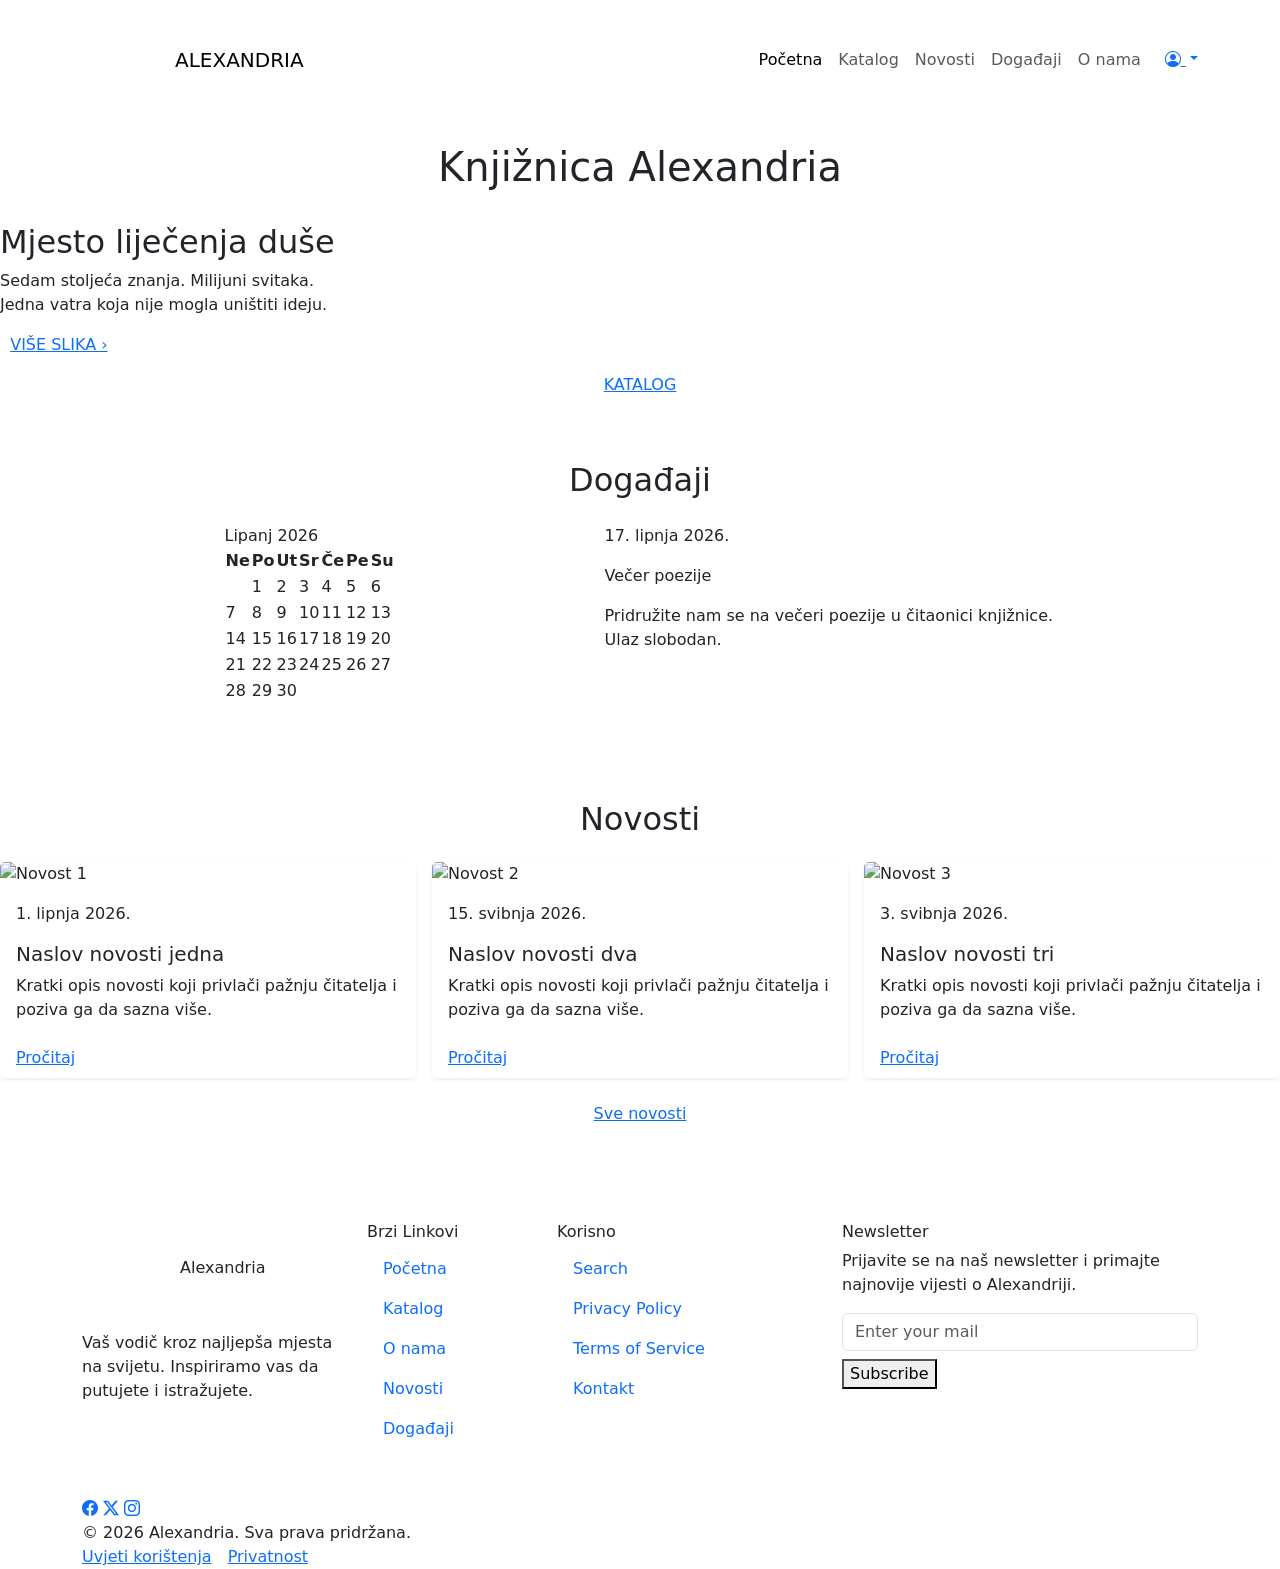
==== index.html @ 88d382a7 "gg" ====
<!DOCTYPE html>
<html lang="hr">
    <head>
        <meta charset="UTF-8">
        <meta name="viewport" content="width=device-width, initial-scale=1.0">
        <title>Alexandria-pocetna</title>
        <link
            href="https://cdn.jsdelivr.net/npm/bootstrap@5.3.8/dist/css/bootstrap.min.css"
            rel="stylesheet"
            integrity="sha384-sRIl4kxILFvY47J16cr9ZwB07vP4J8+LH7qKQnuqkuIAvNWLzeN8tE5YBujZqJLB"
            crossorigin="anonymous">
        <link rel="stylesheet" href="CSS/global.css">
        <link
            href="https://cdn.jsdelivr.net/npm/bootstrap-icons@1.11.3/font/bootstrap-icons.min.css"
            rel="stylesheet">
    </head>
    <body>

        <nav class="navbar navbar-expand-lg sticky-top">
            <div class="container">
                <a class="navbar-brand d-flex align-items-center"
                    href="index.html">
                    <img src="slike/logo.png" alt="Logo" class="navbar-logo">
                    ALEXANDRIA
                </a>
                <button class="navbar-toggler border-0" type="button"
                    data-bs-toggle="collapse" data-bs-target="#navMenu">
                    <i class="bi bi-list text-white fs-4"></i>
                </button>
                <div class="collapse navbar-collapse" id="navMenu">
                    <ul class="navbar-nav ms-auto">
                        <li class="nav-item"><a class="nav-link active"
                                href="index.html">Početna</a></li>
                        <li class="nav-item"><a class="nav-link"
                                href="./html/katalog.html">Katalog</a></li>
                        <li class="nav-item"><a class="nav-link"
                                href="./html/novosti.html">Novosti</a></li>
                        <li class="nav-item"><a class="nav-link"
                                href="./html/dogadjaji.html">Događaji</a></li>
                        <li class="nav-item"><a class="nav-link"
                                href="./html/onama.html">O nama</a></li>
                    </ul>
                    <div class="dropdown ms-3 d-none d-lg-block">
                        <a href="#" class="dropdown-toggle"
                            data-bs-toggle="dropdown">
                            <i class="bi bi-person-circle"></i>
                        </a>
                        <ul class="dropdown-menu dropdown-menu-end">
                            <li><a class="dropdown-item"
                                    href="./html/prijava.html">Prijava</a></li>
                            <li><a class="dropdown-item"
                                    href="./html/prijava.html?tab=registracija">Registracija</a></li>
                        </ul>
                    </div>
                </div>
            </div>
        </nav>

        <div class="text-center py-4">
            <h1 class="page-title">Knjižnica Alexandria</h1>
        </div>

        <section class="hero-wrap">
            <div class="hero-caption">
                <h2>Mjesto liječenja duše</h2>
                <p>Sedam stoljeća znanja. Milijuni svitaka.<br>
                    Jedna vatra koja nije mogla uništiti ideju.</p>
            </div>
            <div class="hero-bottom">
                <img class="thumb" src="slike/thumb2.jpg" alt>
                <img class="thumb" src="slike/thumb3.jpg" alt>
                <a class="vise-btn" href="./html/galerija.html">VIŠE SLIKA ›</a>
            </div>
        </section>

        <section class="text-center py-3">
            <a href="./html/katalog.html" class="btn-katalog">KATALOG</a>
        </section>

        <section class="events-section py-5">
            <div class="container">
                <h2 class="section-title text-center d-block mb-4">Događaji</h2>
                <div class="row justify-content-center g-4">

                    <div class="col-12 col-md-7 col-lg-4">
                        <div class="calendar-card">
                            <div class="calendar-header">
                                <span>Lipanj 2026</span>
                            </div>
                            <table class="cal-table">
                                <thead>
                                    <tr>
                                        <th>Ne</th><th>Po</th><th>Ut</th><th>Sr</th><th>Če</th><th>Pe</th><th>Su</th>
                                    </tr>
                                </thead>
                                <tbody>
                                    <tr>
                                        <td></td><td>1</td><td>2</td><td>3</td><td>4</td><td>5</td><td>6</td>
                                    </tr>
                                    <tr>
                                        <td>7</td><td>8</td><td>9</td><td>10</td><td>11</td><td>12</td><td>13</td>
                                    </tr>
                                    <tr>
                                        <td>14</td><td>15</td><td>16</td><td
                                            class="has-event">17</td><td>18</td><td>19</td><td>20</td>
                                    </tr>
                                    <tr>
                                        <td>21</td><td>22</td><td>23</td><td>24</td><td>25</td><td
                                            class="today">26</td><td>27</td>
                                    </tr>
                                    <tr>
                                        <td>28</td><td>29</td><td>30</td><td></td><td></td><td></td><td></td>
                                    </tr>
                                </tbody>
                            </table>
                        </div>
                    </div>

                    <div class="col-12 col-md-8 col-lg-5">
                        <div class="event-info-box">
                            <p class="event-datum">17. lipnja 2026.</p>
                            <p class="event-naslov">Večer poezije</p>
                            <p class="event-opis">Pridružite nam se na večeri
                                poezije u čitaonici knjižnice. Ulaz
                                slobodan.</p>
                        </div>
                    </div>

                </div>
            </div>
        </section>

        <section class="py-5">
            <div class="container-novosti">
                <h2 class="section-title text-center d-block mb-4">Novosti</h2>
                <div class="row g-3 justify-content-center">

                    <div class="col-12 col-md-4">
                        <div class="card h-100 border-0 shadow-sm">
                            <img src="https://picsum.photos/seed/n1/400/200"
                                class="card-img-top" alt="Novost 1">
                            <div class="card-body">
                                <p class="card-datum">1. lipnja 2026.</p>
                                <h5 class="card-title">Naslov novosti jedna</h5>
                                <p class="card-text">Kratki opis novosti koji
                                    privlači pažnju čitatelja i poziva ga da
                                    sazna više.</p>
                            </div>
                            <div class="card-footer bg-transparent border-0">
                                <a href="html/novost.html?id=1"
                                    class="btn-katalog">Pročitaj</a>
                            </div>
                        </div>
                    </div>

                    <div class="col-12 col-md-4">
                        <div class="card h-100 border-0 shadow-sm">
                            <img src="https://picsum.photos/seed/n2/400/200"
                                class="card-img-top" alt="Novost 2">
                            <div class="card-body">
                                <p class="card-datum">15. svibnja 2026.</p>
                                <h5 class="card-title">Naslov novosti dva</h5>
                                <p class="card-text">Kratki opis novosti koji
                                    privlači pažnju čitatelja i poziva ga da
                                    sazna više.</p>
                            </div>
                            <div class="card-footer bg-transparent border-0">
                                <a href="html/novost.html?id=2"
                                    class="btn-katalog">Pročitaj</a>
                            </div>
                        </div>
                    </div>

                    <div class="col-12 col-md-4">
                        <div class="card h-100 border-0 shadow-sm">
                            <img src="https://picsum.photos/seed/n3/400/200"
                                class="card-img-top" alt="Novost 3">
                            <div class="card-body">
                                <p class="card-datum">3. svibnja 2026.</p>
                                <h5 class="card-title">Naslov novosti tri</h5>
                                <p class="card-text">Kratki opis novosti koji
                                    privlači pažnju čitatelja i poziva ga da
                                    sazna više.</p>
                            </div>
                            <div class="card-footer bg-transparent border-0">
                                <a href="html/novost.html?id=3"
                                    class="btn-katalog">Pročitaj</a>
                            </div>
                        </div>
                    </div>

                </div>

                <div class="text-center mt-4">
                    <a href="html/novosti.html" class="btn-katalog">Sve
                        novosti</a>
                </div>
            </div>
        </section>
        <script
            src="https://cdn.jsdelivr.net/npm/bootstrap@5.3.8/dist/js/bootstrap.bundle.min.js"
            integrity="sha384-FKyoEForCGlyvwx9Hj09JcYn3nv7wiPVlz7YYwJrWVcXK/BmnVDxM+D2scQbITxI"
            crossorigin="anonymous"></script>

        <footer class="footer">
            <div class="container">
                <div class="row py-5">

                    <div class="col-12 col-md-3">
                        <div class="footer-brand">
                            <img src="slike/logo.png" alt="Logo"
                                class="footer-logo">
                            <span>Alexandria</span>
                        </div>
                        <p class="mt-3">Vaš vodič kroz najljepša mjesta na
                            svijetu.
                            Inspiriramo vas da putujete i istražujete.</p>
                    </div>

                    <div class="col-6 col-md-2">
                        <h6>Brzi Linkovi</h6>
                        <ul class="nav flex-column">
                            <li class="nav-item"><a href="index.html"
                                    class="nav-link">Početna</a></li>
                            <li class="nav-item"><a href="./html/katalog.html"
                                    class="nav-link">Katalog</a></li>
                            <li class="nav-item"><a href="./html/onama.html"
                                    class="nav-link">O nama</a></li>
                            <li class="nav-item"><a href="./html/novosti.html"
                                    class="nav-link">Novosti</a></li>
                            <li class="nav-item"><a href="./html/dogadjaji.html"
                                    class="nav-link">Događaji</a></li>
                        </ul>
                    </div>

                    <div class="col-6 col-md-2">
                        <h6>Korisno</h6>
                        <ul class="nav flex-column">
                            <li class="nav-item"><a href="#"
                                    class="nav-link">Search</a></li>
                            <li class="nav-item"><a href="#"
                                    class="nav-link">Privacy Policy</a></li>
                            <li class="nav-item"><a href="#"
                                    class="nav-link">Terms of Service</a></li>
                            <li class="nav-item"><a href="#"
                                    class="nav-link">Kontakt</a></li>
                        </ul>
                    </div>

                    <div class="col-md-4 offset-md-1">
                        <h6>Newsletter</h6>
                        <p>Prijavite se na naš newsletter i primajte najnovije
                            vijesti o Alexandriji.</p>
                        <input type="email" class="form-control mb-2"
                            placeholder="Enter your mail">
                        <button class="btn-primary-custom">Subscribe</button>
                    </div>

                </div>

                <a href="#" class="footer-social"><i
                        class="bi bi-facebook"></i></a>
                <a href="#" class="footer-social"><i
                        class="bi bi-twitter-x"></i></a>
                <a href="#" class="footer-social"><i
                        class="bi bi-instagram"></i></a>

                <div class="footer-bottom">
                    <p class="mb-0">© 2026 Alexandria. Sva prava pridržana.</p>
                    <div class="d-flex gap-3">
                        <a href="#" class="footer-link">Uvjeti korištenja</a>
                        <a href="#" class="footer-link">Privatnost</a>
                    </div>
                </div>

            </div>
        </footer>
    </body>

</html>
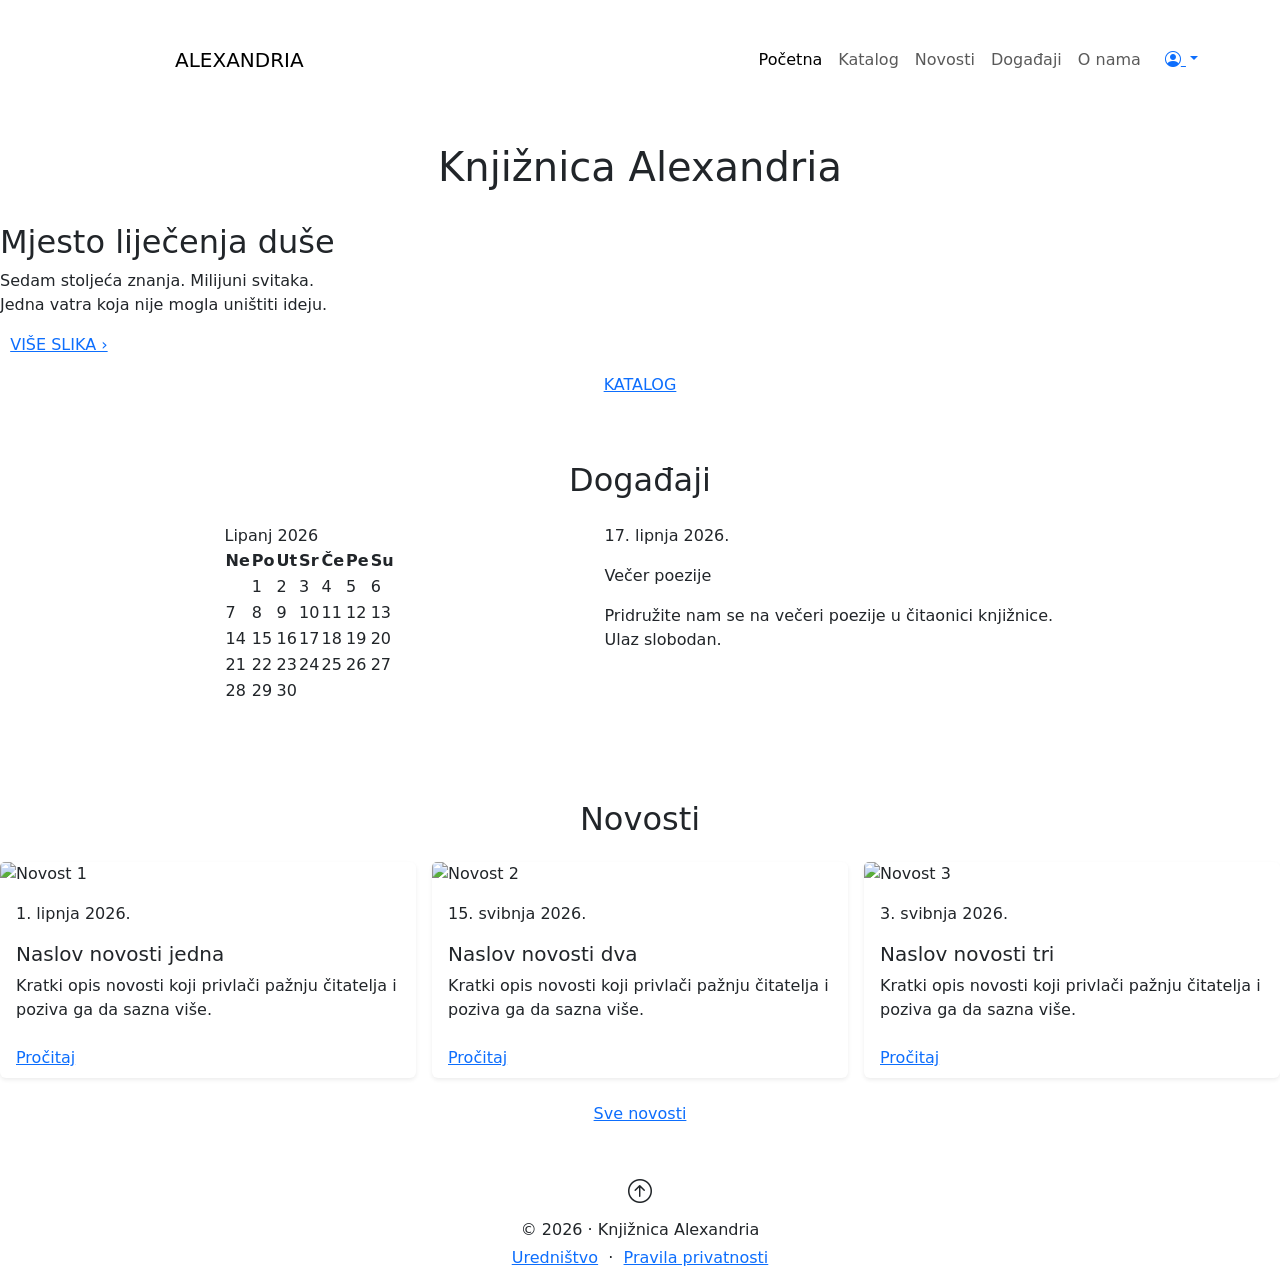
==== commit c17491d4: "fixane neke stvari" ====
--- a/index.html
+++ b/index.html
@@ -36,7 +36,7 @@
                         <li class="nav-item"><a class="nav-link"
                                 href="./html/novosti.html">Novosti</a></li>
                         <li class="nav-item"><a class="nav-link"
-                                href="./html/dogadjaji.html">Događaji</a></li>
+                                href="./html/dogadaji.html">Događaji</a></li>
                         <li class="nav-item"><a class="nav-link"
                                 href="./html/onama.html">O nama</a></li>
                     </ul>
@@ -202,79 +202,19 @@
             integrity="sha384-FKyoEForCGlyvwx9Hj09JcYn3nv7wiPVlz7YYwJrWVcXK/BmnVDxM+D2scQbITxI"
             crossorigin="anonymous"></script>
 
-        <footer class="footer">
-            <div class="container">
-                <div class="row py-5">
-
-                    <div class="col-12 col-md-3">
-                        <div class="footer-brand">
-                            <img src="slike/logo.png" alt="Logo"
-                                class="footer-logo">
-                            <span>Alexandria</span>
-                        </div>
-                        <p class="mt-3">Vaš vodič kroz najljepša mjesta na
-                            svijetu.
-                            Inspiriramo vas da putujete i istražujete.</p>
-                    </div>
-
-                    <div class="col-6 col-md-2">
-                        <h6>Brzi Linkovi</h6>
-                        <ul class="nav flex-column">
-                            <li class="nav-item"><a href="index.html"
-                                    class="nav-link">Početna</a></li>
-                            <li class="nav-item"><a href="./html/katalog.html"
-                                    class="nav-link">Katalog</a></li>
-                            <li class="nav-item"><a href="./html/onama.html"
-                                    class="nav-link">O nama</a></li>
-                            <li class="nav-item"><a href="./html/novosti.html"
-                                    class="nav-link">Novosti</a></li>
-                            <li class="nav-item"><a href="./html/dogadjaji.html"
-                                    class="nav-link">Događaji</a></li>
-                        </ul>
-                    </div>
-
-                    <div class="col-6 col-md-2">
-                        <h6>Korisno</h6>
-                        <ul class="nav flex-column">
-                            <li class="nav-item"><a href="#"
-                                    class="nav-link">Search</a></li>
-                            <li class="nav-item"><a href="#"
-                                    class="nav-link">Privacy Policy</a></li>
-                            <li class="nav-item"><a href="#"
-                                    class="nav-link">Terms of Service</a></li>
-                            <li class="nav-item"><a href="#"
-                                    class="nav-link">Kontakt</a></li>
-                        </ul>
-                    </div>
-
-                    <div class="col-md-4 offset-md-1">
-                        <h6>Newsletter</h6>
-                        <p>Prijavite se na naš newsletter i primajte najnovije
-                            vijesti o Alexandriji.</p>
-                        <input type="email" class="form-control mb-2"
-                            placeholder="Enter your mail">
-                        <button class="btn-primary-custom">Subscribe</button>
-                    </div>
-
-                </div>
-
-                <a href="#" class="footer-social"><i
-                        class="bi bi-facebook"></i></a>
-                <a href="#" class="footer-social"><i
-                        class="bi bi-twitter-x"></i></a>
-                <a href="#" class="footer-social"><i
-                        class="bi bi-instagram"></i></a>
-
-                <div class="footer-bottom">
-                    <p class="mb-0">© 2026 Alexandria. Sva prava pridržana.</p>
-                    <div class="d-flex gap-3">
-                        <a href="#" class="footer-link">Uvjeti korištenja</a>
-                        <a href="#" class="footer-link">Privatnost</a>
-                    </div>
-                </div>
-
-            </div>
-        </footer>
+<footer class="text-center">
+    <div class="container">
+        <div class="mb-2">
+            <i class="bi bi-arrow-up-circle fs-4" style="color:var(--gold); cursor:pointer;" onclick="window.scrollTo({top:0,behavior:'smooth'})"></i>
+        </div>
+        <p class="footer-logo mb-1">© 2026 · Knjižnica Alexandria</p>
+        <p class="footer-links mb-0">
+            <a href="urednistvo.html">Uredništvo</a>
+            &nbsp;·&nbsp;
+            <a href="pravila-privatnosti.html">Pravila privatnosti</a>
+        </p>
+    </div>
+</footer>
     </body>
 
 </html>
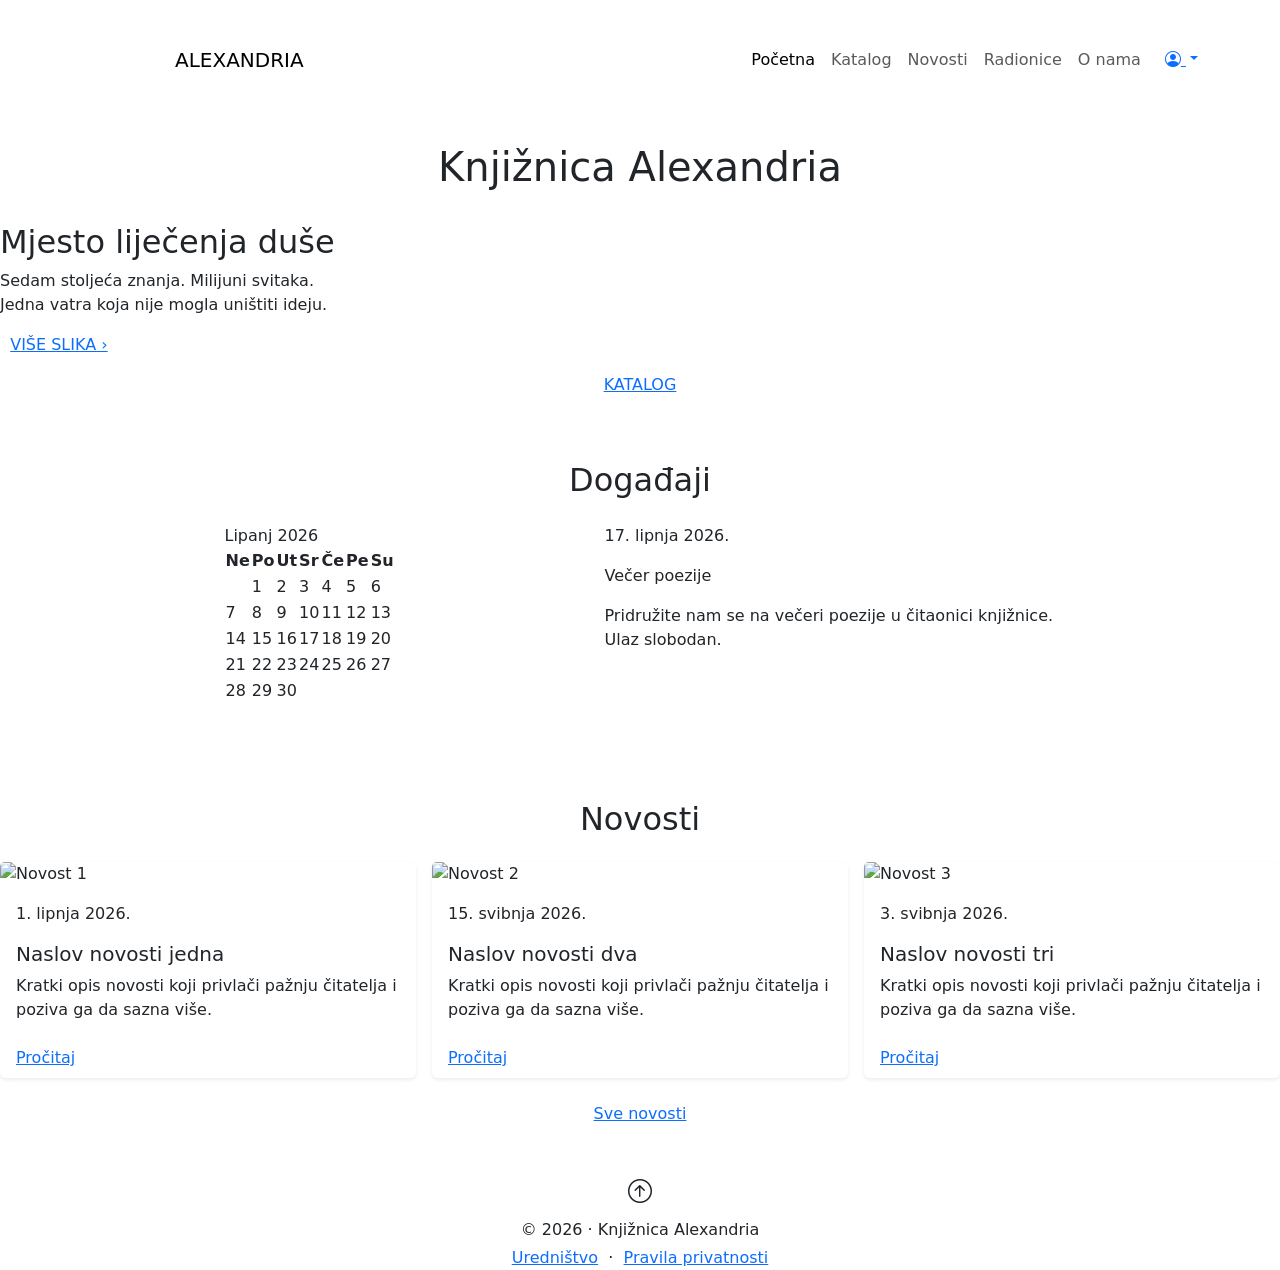
==== commit 0ae93a7c: "SLike i sitne promjene" ====
--- a/index.html
+++ b/index.html
@@ -4,11 +4,7 @@
         <meta charset="UTF-8">
         <meta name="viewport" content="width=device-width, initial-scale=1.0">
         <title>Alexandria-pocetna</title>
-        <link
-            href="https://cdn.jsdelivr.net/npm/bootstrap@5.3.8/dist/css/bootstrap.min.css"
-            rel="stylesheet"
-            integrity="sha384-sRIl4kxILFvY47J16cr9ZwB07vP4J8+LH7qKQnuqkuIAvNWLzeN8tE5YBujZqJLB"
-            crossorigin="anonymous">
+        <link href="https://cdn.jsdelivr.net/npm/bootstrap@5.3.8/dist/css/bootstrap.min.css" rel="stylesheet" integrity="sha384-sRIl4kxILFvY47J16cr9ZwB07vP4J8+LH7qKQnuqkuIAvNWLzeN8tE5YBujZqJLB" crossorigin="anonymous">
         <link rel="stylesheet" href="CSS/global.css">
         <link
             href="https://cdn.jsdelivr.net/npm/bootstrap-icons@1.11.3/font/bootstrap-icons.min.css"
@@ -36,7 +32,7 @@
                         <li class="nav-item"><a class="nav-link"
                                 href="./html/novosti.html">Novosti</a></li>
                         <li class="nav-item"><a class="nav-link"
-                                href="./html/dogadaji.html">Događaji</a></li>
+                                href="./html/dogadaji.html">Radionice</a></li>
                         <li class="nav-item"><a class="nav-link"
                                 href="./html/onama.html">O nama</a></li>
                     </ul>
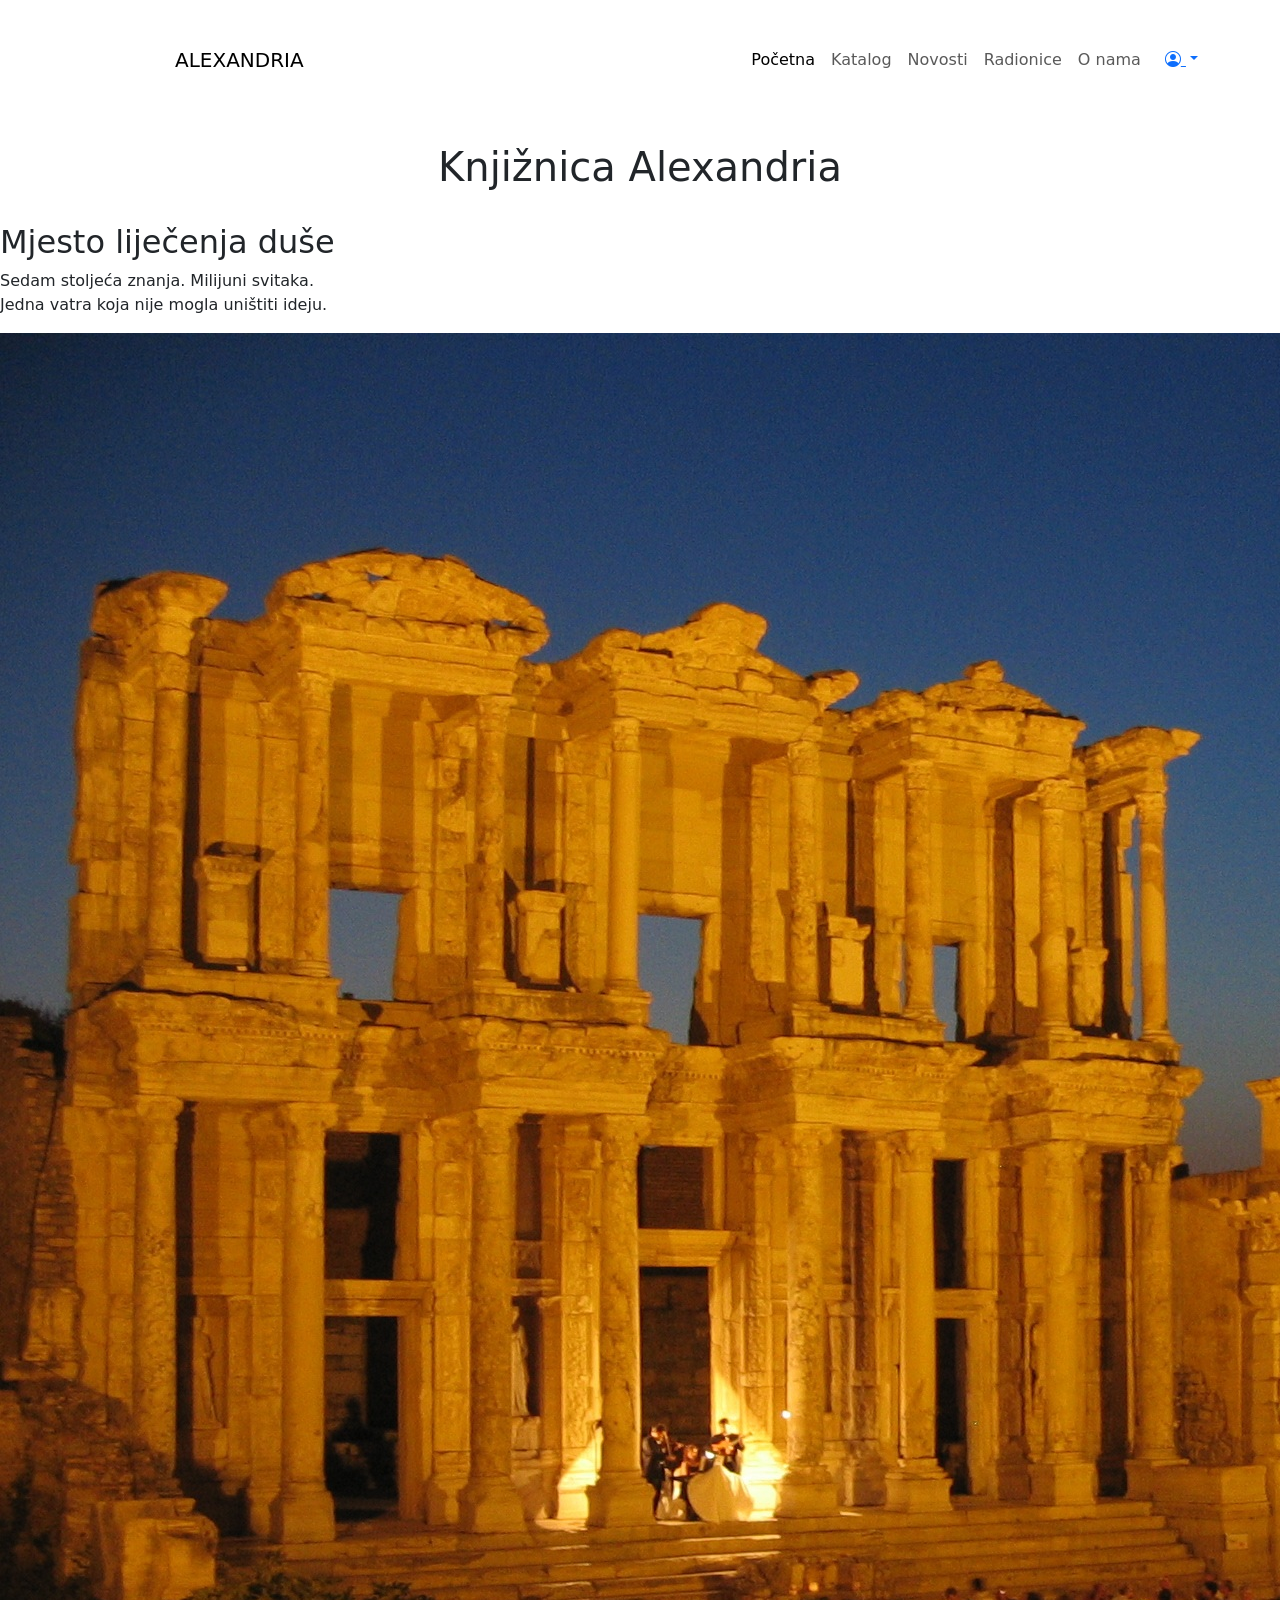
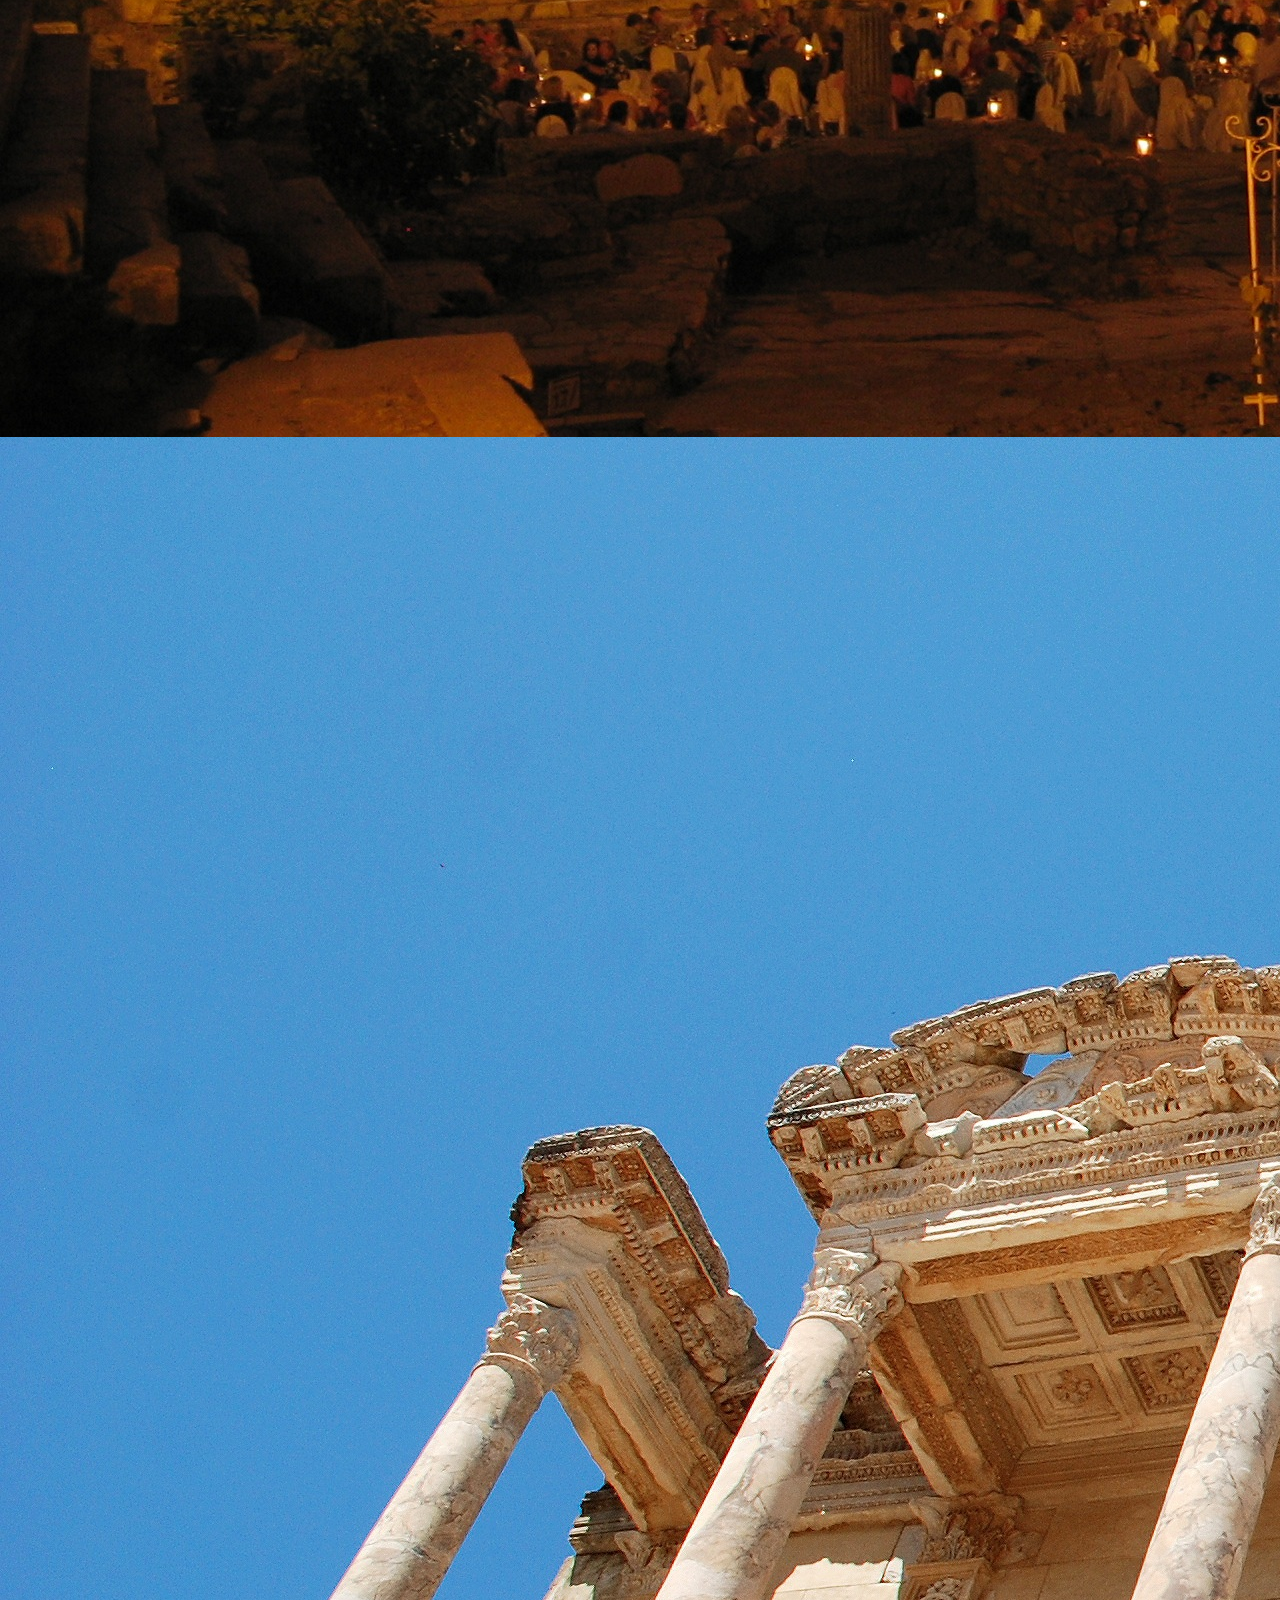
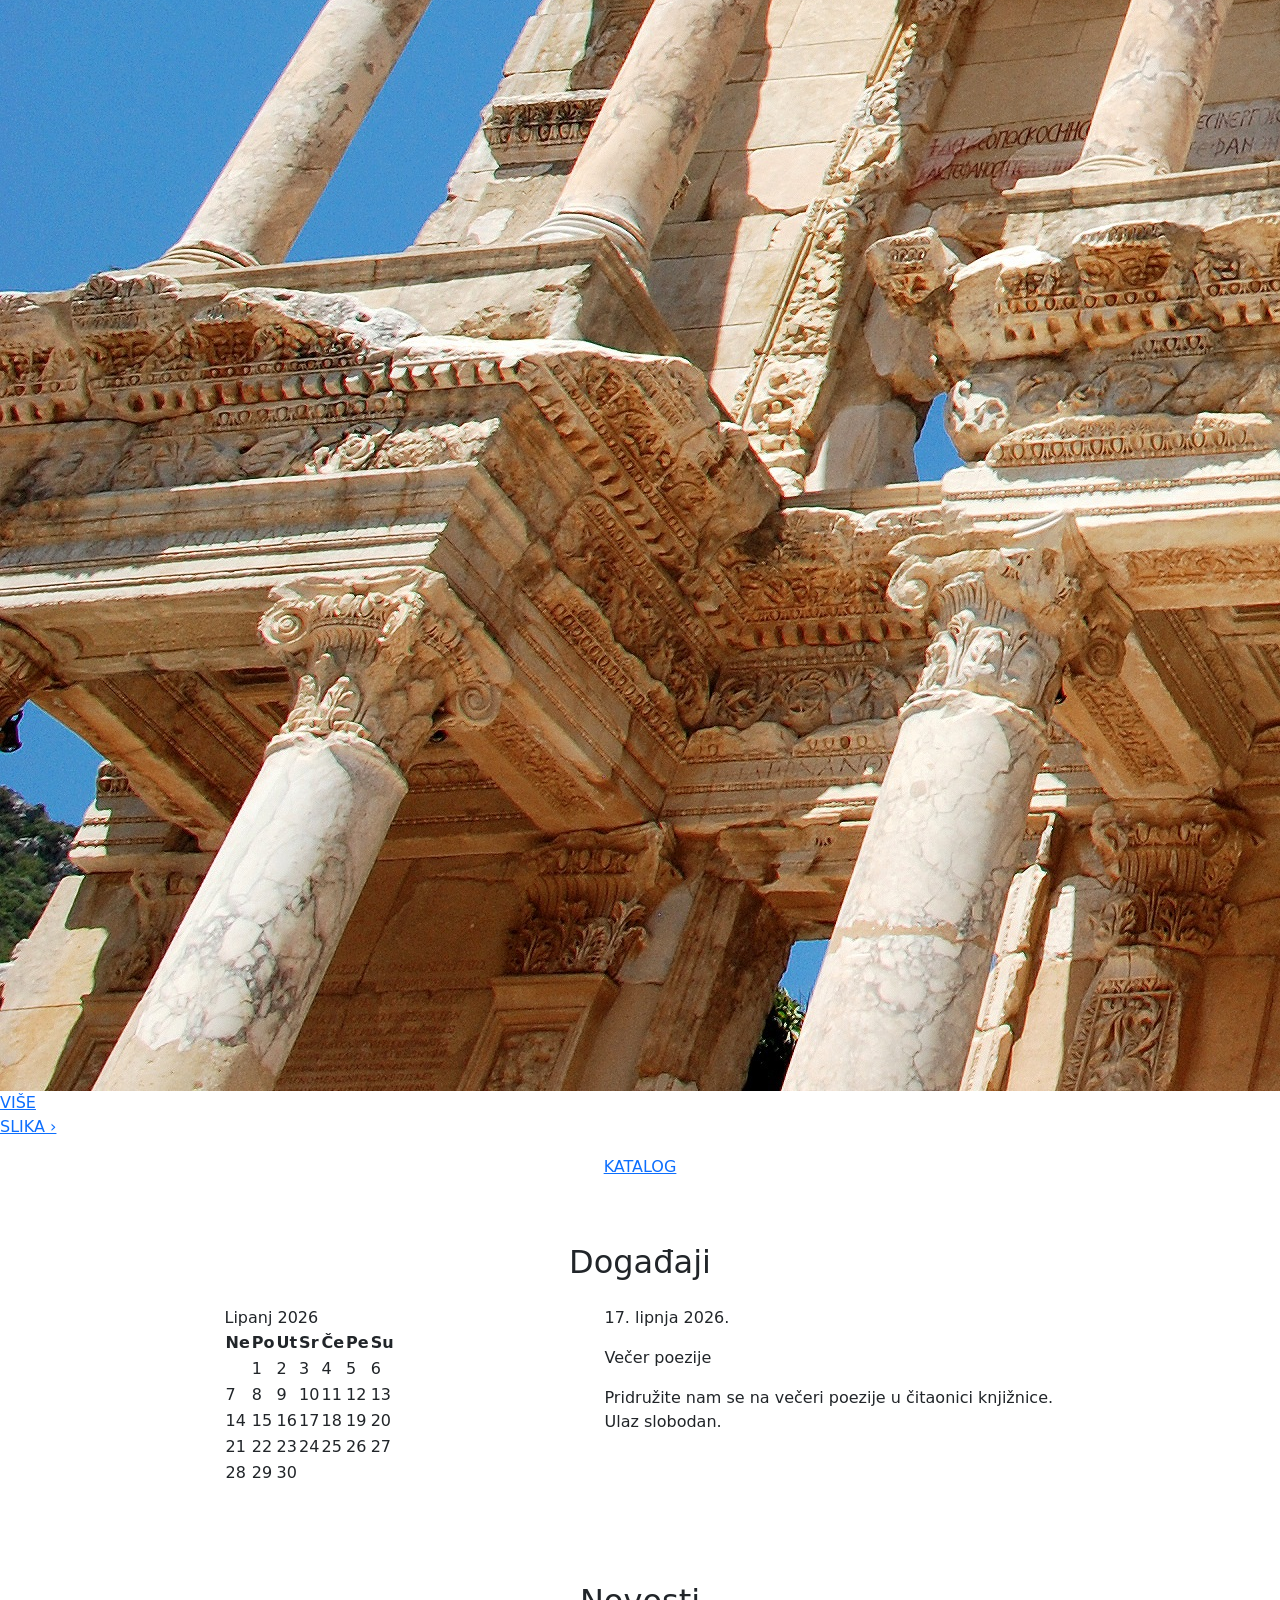
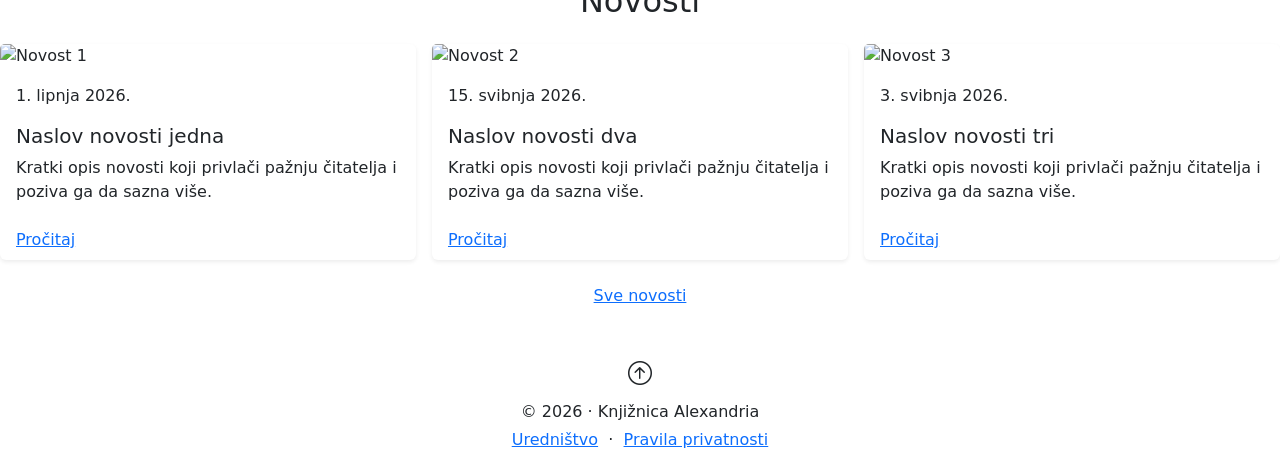
==== commit ead2ff8d: "galerija" ====
--- a/index.html
+++ b/index.html
@@ -4,7 +4,11 @@
         <meta charset="UTF-8">
         <meta name="viewport" content="width=device-width, initial-scale=1.0">
         <title>Alexandria-pocetna</title>
-        <link href="https://cdn.jsdelivr.net/npm/bootstrap@5.3.8/dist/css/bootstrap.min.css" rel="stylesheet" integrity="sha384-sRIl4kxILFvY47J16cr9ZwB07vP4J8+LH7qKQnuqkuIAvNWLzeN8tE5YBujZqJLB" crossorigin="anonymous">
+        <link
+            href="https://cdn.jsdelivr.net/npm/bootstrap@5.3.8/dist/css/bootstrap.min.css"
+            rel="stylesheet"
+            integrity="sha384-sRIl4kxILFvY47J16cr9ZwB07vP4J8+LH7qKQnuqkuIAvNWLzeN8tE5YBujZqJLB"
+            crossorigin="anonymous">
         <link rel="stylesheet" href="CSS/global.css">
         <link
             href="https://cdn.jsdelivr.net/npm/bootstrap-icons@1.11.3/font/bootstrap-icons.min.css"
@@ -62,10 +66,14 @@
                 <p>Sedam stoljeća znanja. Milijuni svitaka.<br>
                     Jedna vatra koja nije mogla uništiti ideju.</p>
             </div>
+
             <div class="hero-bottom">
-                <img class="thumb" src="slike/thumb2.jpg" alt>
-                <img class="thumb" src="slike/thumb3.jpg" alt>
-                <a class="vise-btn" href="./html/galerija.html">VIŠE SLIKA ›</a>
+                <img class="thumb" src="slike/Slika2.jpg" alt>
+                <div class="thumb-overlay-wrap">
+                    <img class="thumb" src="slike/Slika1.jpg" alt>
+                    <a class="thumb-overlay-btn"
+                        href="./html/galerija.html">VIŠE<br>SLIKA ›</a>
+                </div>
             </div>
         </section>
 
@@ -198,19 +206,21 @@
             integrity="sha384-FKyoEForCGlyvwx9Hj09JcYn3nv7wiPVlz7YYwJrWVcXK/BmnVDxM+D2scQbITxI"
             crossorigin="anonymous"></script>
 
-<footer class="text-center">
-    <div class="container">
-        <div class="mb-2">
-            <i class="bi bi-arrow-up-circle fs-4" style="color:var(--gold); cursor:pointer;" onclick="window.scrollTo({top:0,behavior:'smooth'})"></i>
-        </div>
-        <p class="footer-logo mb-1">© 2026 · Knjižnica Alexandria</p>
-        <p class="footer-links mb-0">
-            <a href="urednistvo.html">Uredništvo</a>
-            &nbsp;·&nbsp;
-            <a href="pravila-privatnosti.html">Pravila privatnosti</a>
-        </p>
-    </div>
-</footer>
+        <footer class="text-center">
+            <div class="container">
+                <div class="mb-2">
+                    <i class="bi bi-arrow-up-circle fs-4"
+                        style="color:var(--gold); cursor:pointer;"
+                        onclick="window.scrollTo({top:0,behavior:'smooth'})"></i>
+                </div>
+                <p class="footer-logo mb-1">© 2026 · Knjižnica Alexandria</p>
+                <p class="footer-links mb-0">
+                    <a href="urednistvo.html">Uredništvo</a>
+                    &nbsp;·&nbsp;
+                    <a href="pravila-privatnosti.html">Pravila privatnosti</a>
+                </p>
+            </div>
+        </footer>
     </body>
 
 </html>
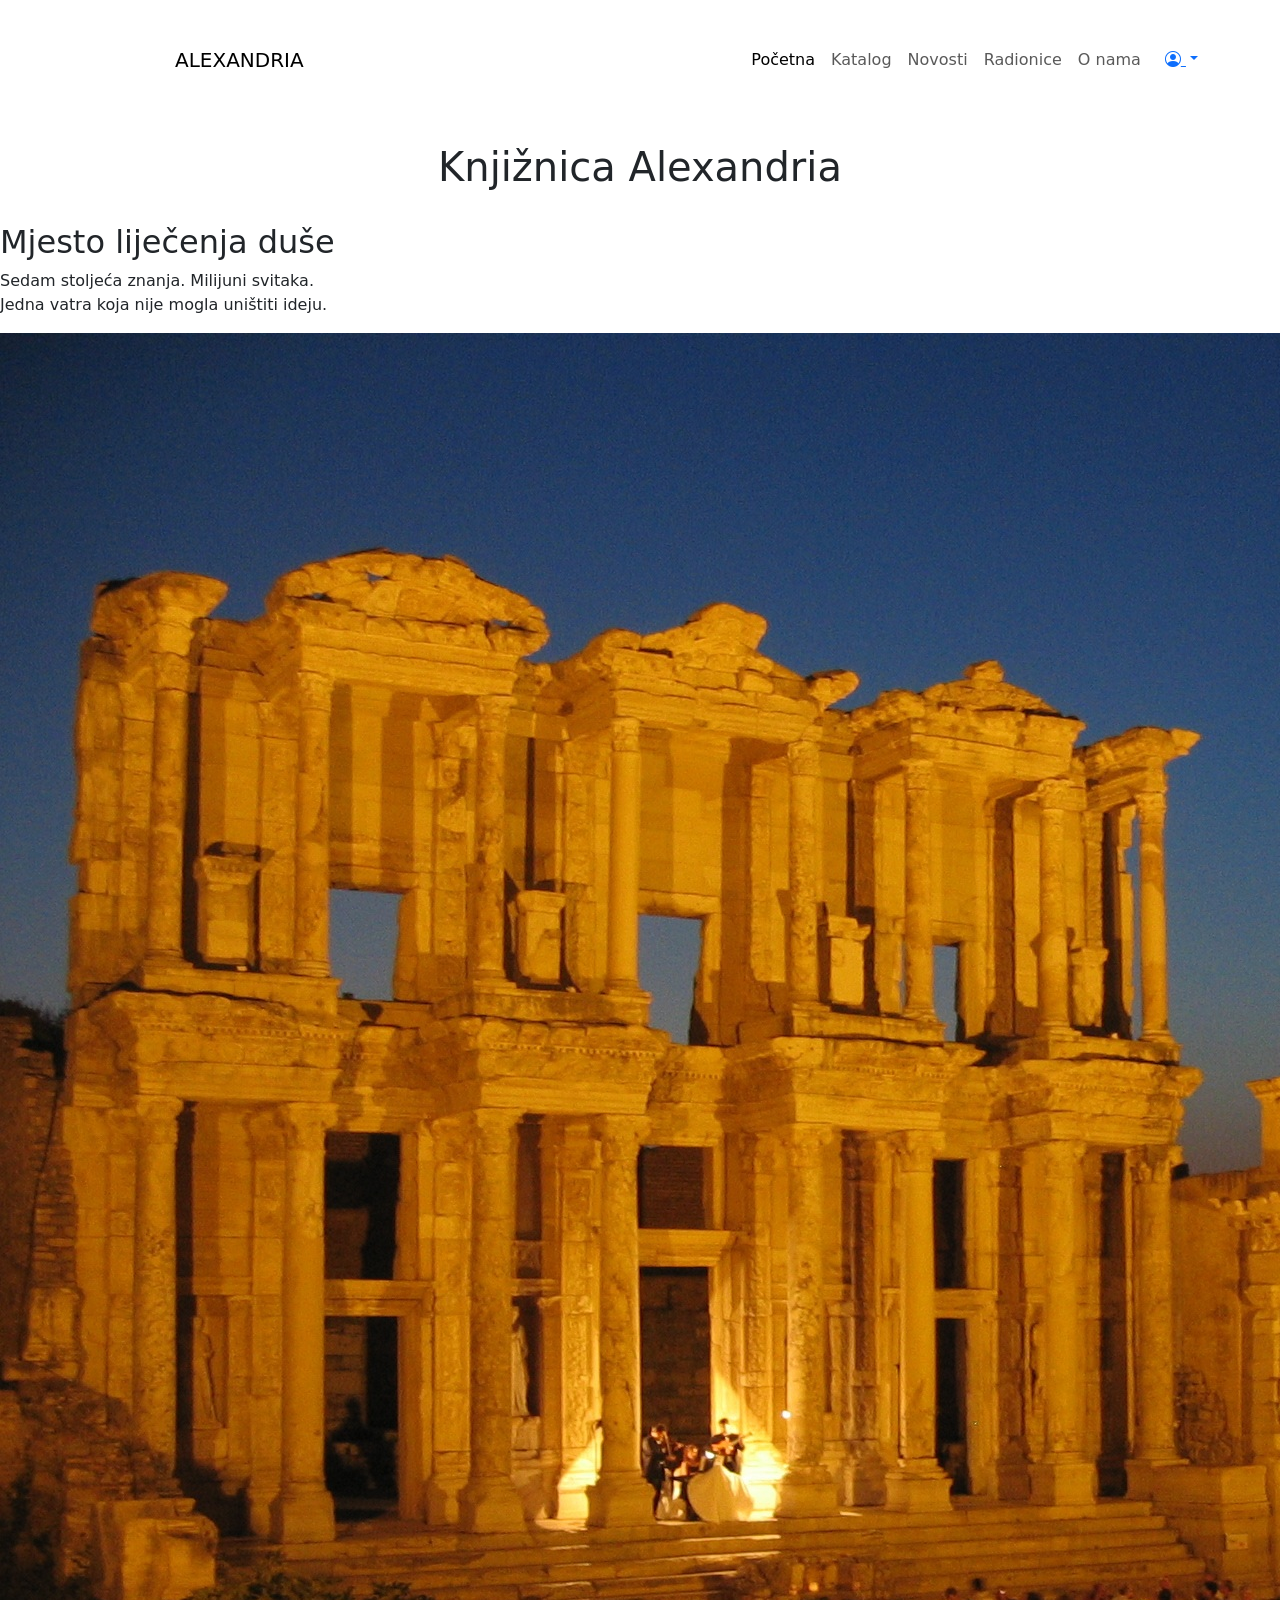
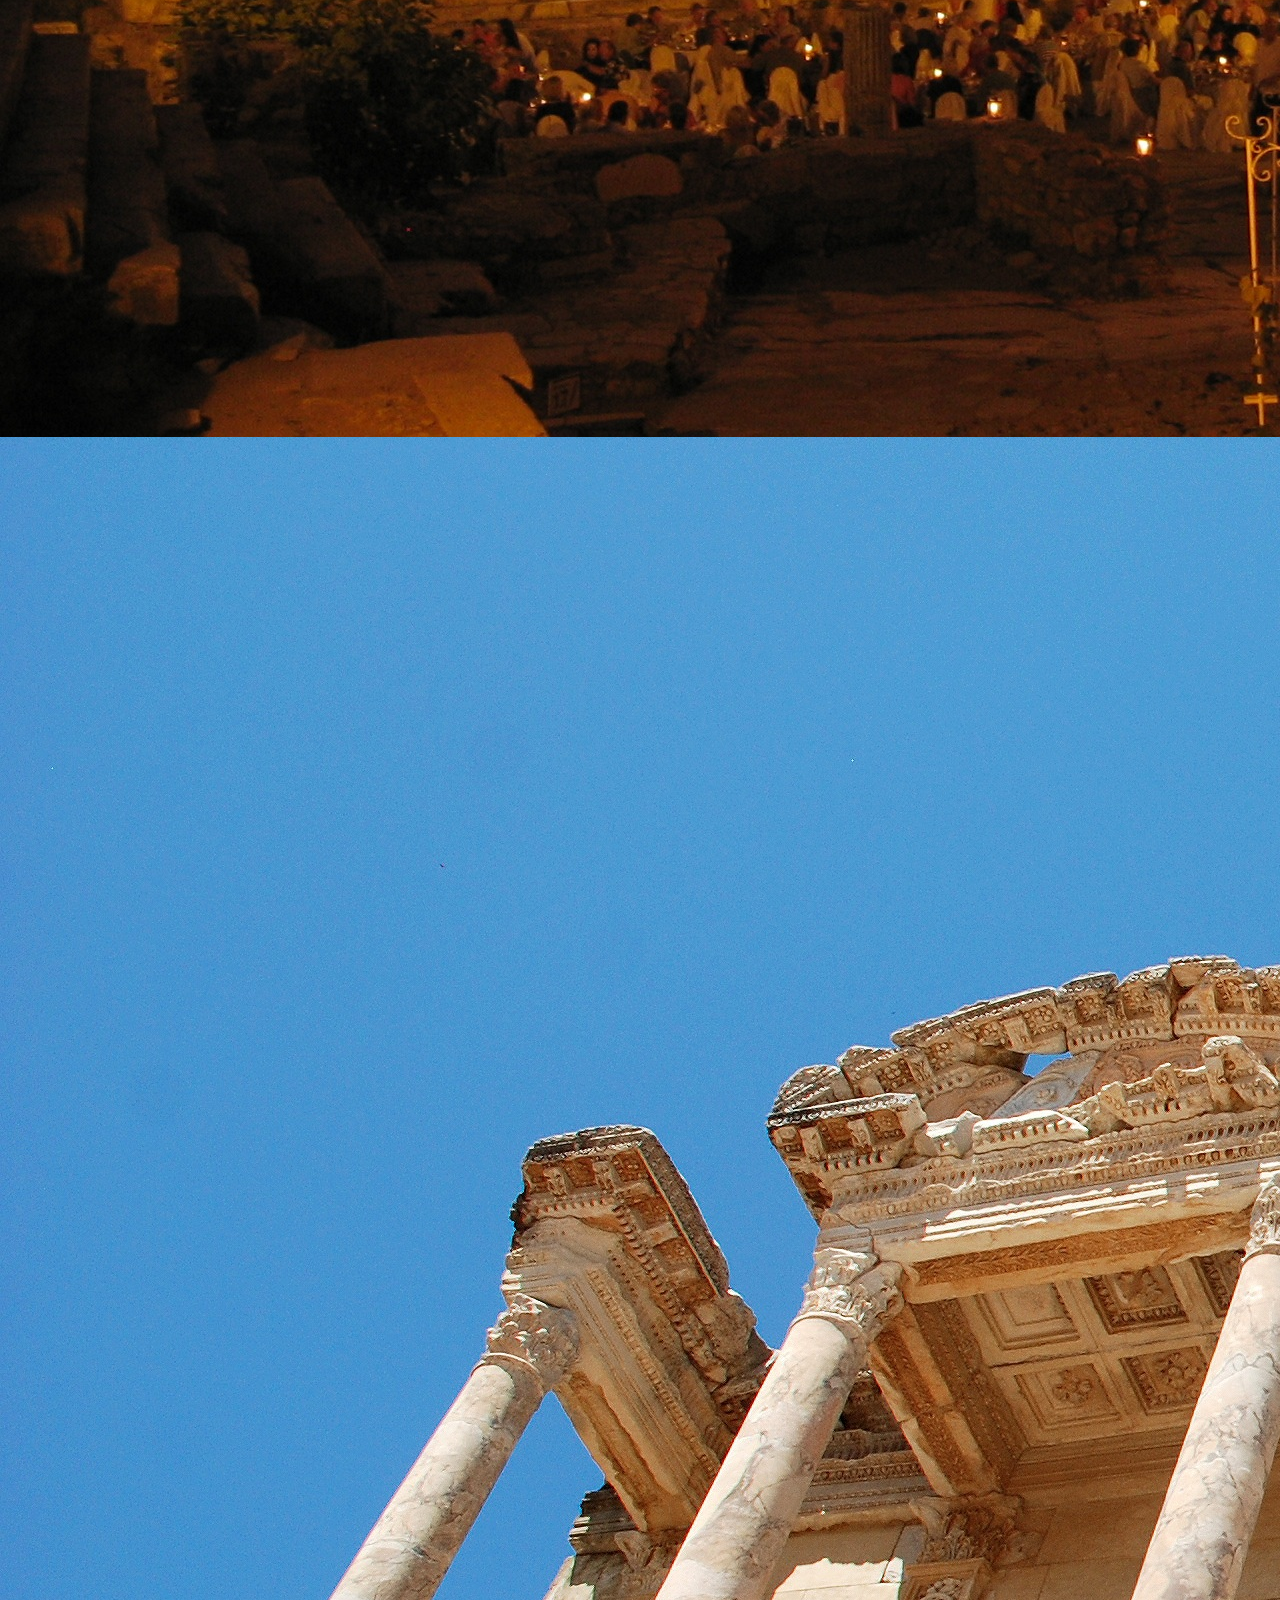
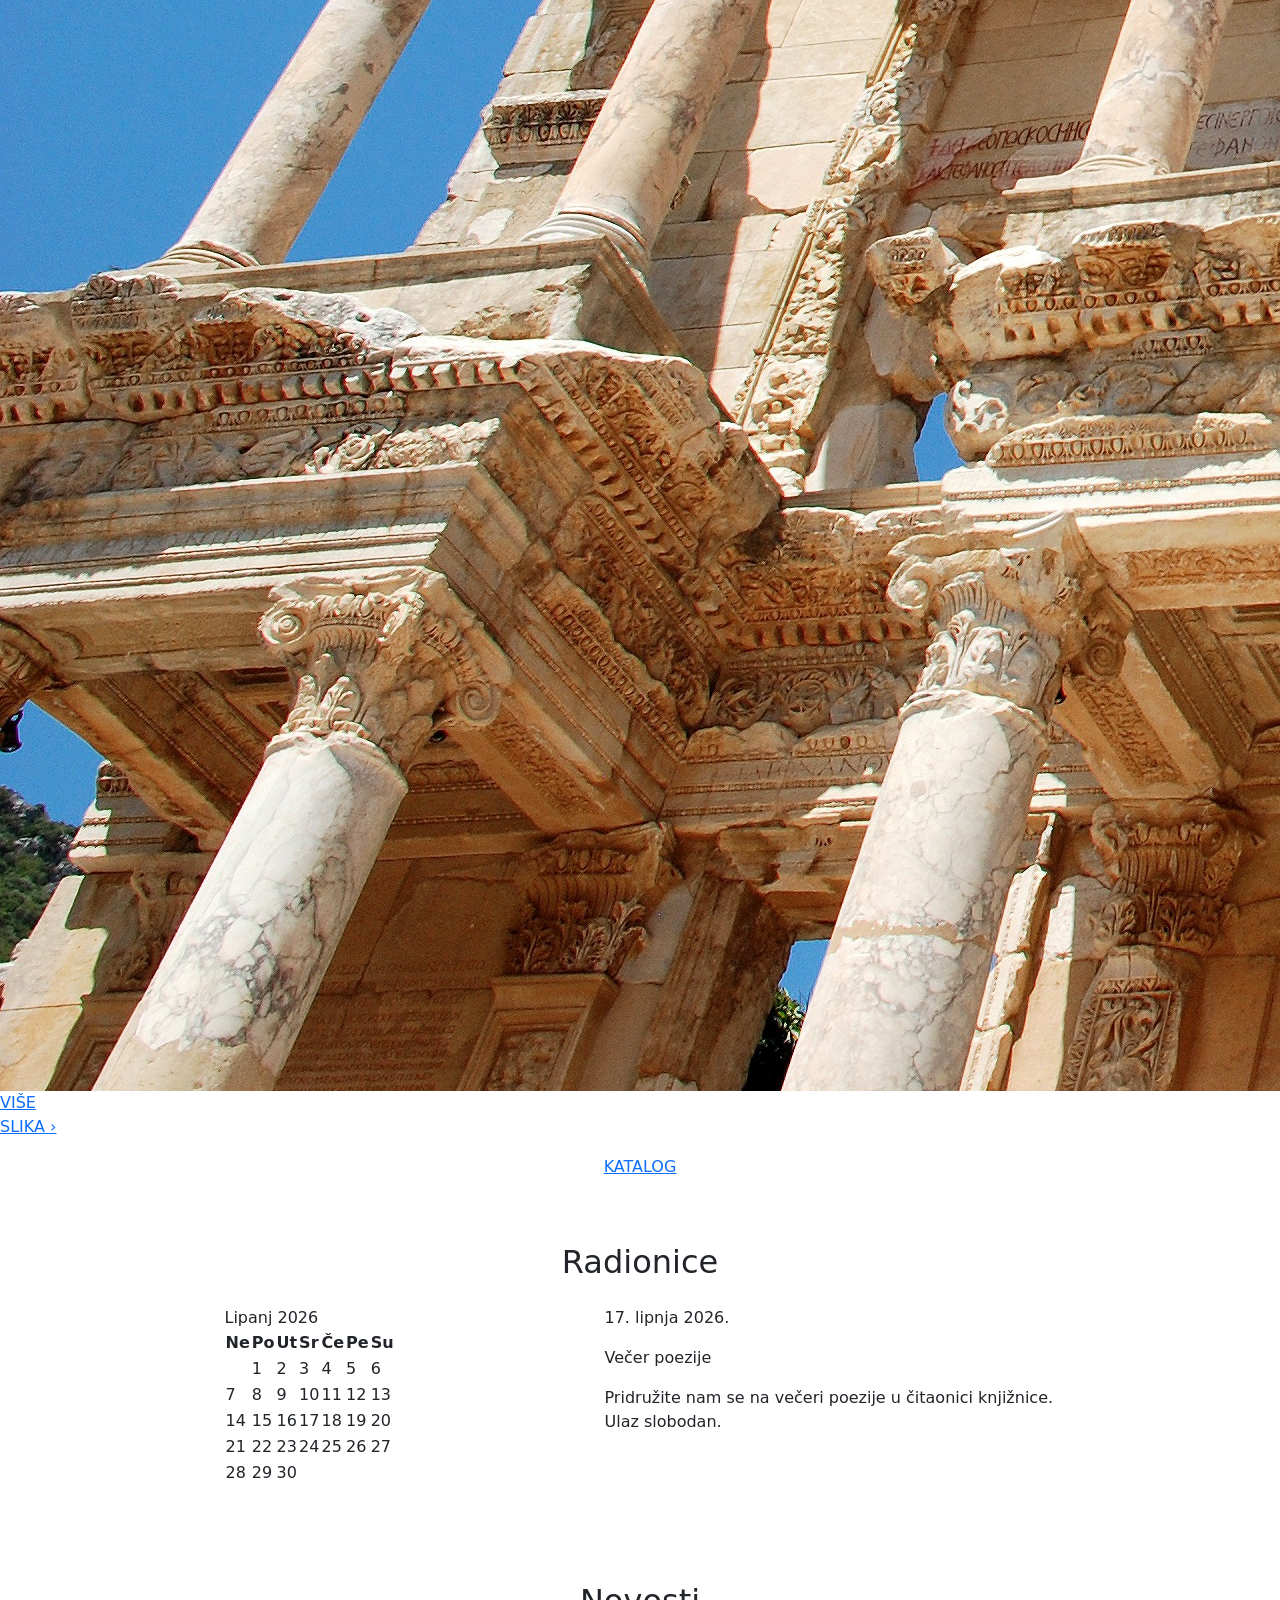
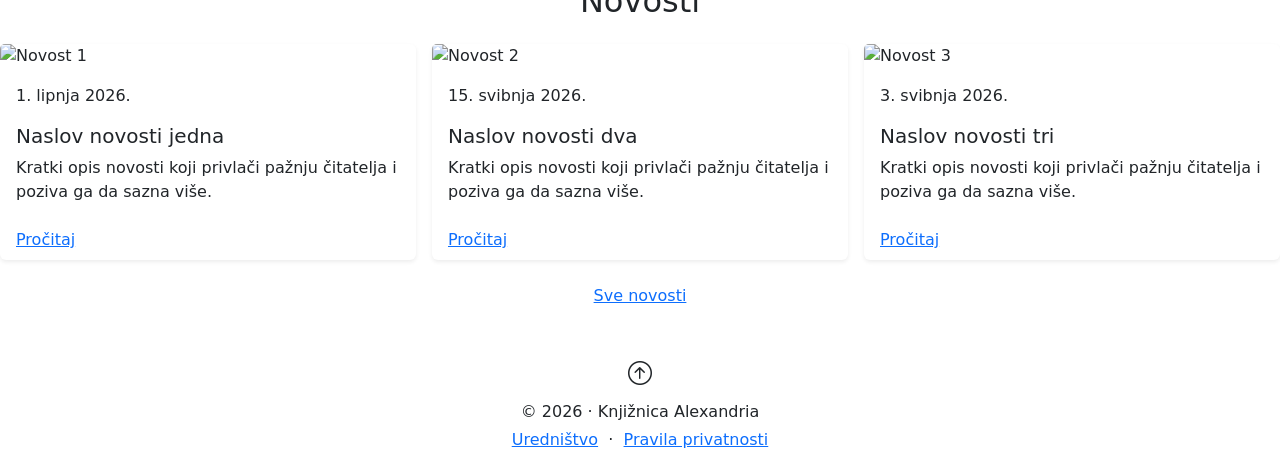
==== commit c07cec34: "dogadaji" ====
--- a/index.html
+++ b/index.html
@@ -83,7 +83,7 @@
 
         <section class="events-section py-5">
             <div class="container">
-                <h2 class="section-title text-center d-block mb-4">Događaji</h2>
+                <h2 class="section-title text-center d-block mb-4">Radionice</h2>
                 <div class="row justify-content-center g-4">
 
                     <div class="col-12 col-md-7 col-lg-4">
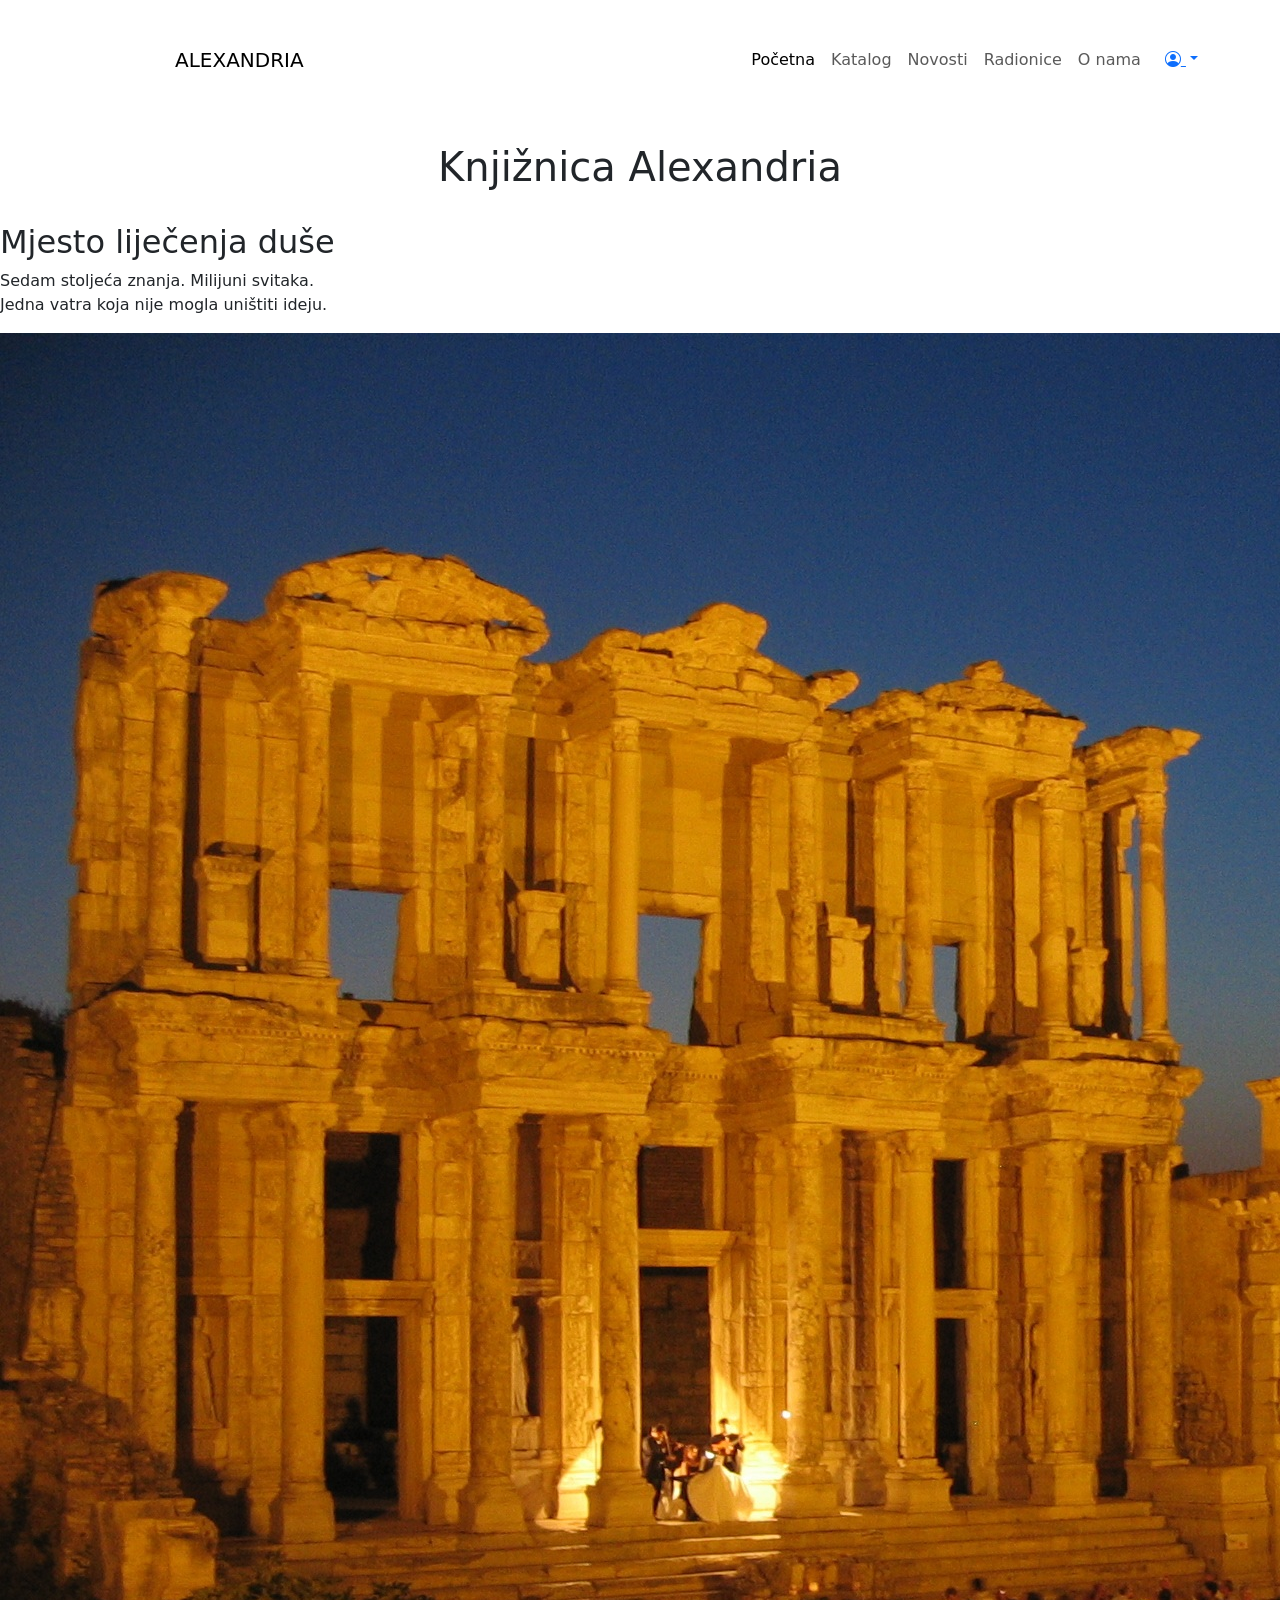
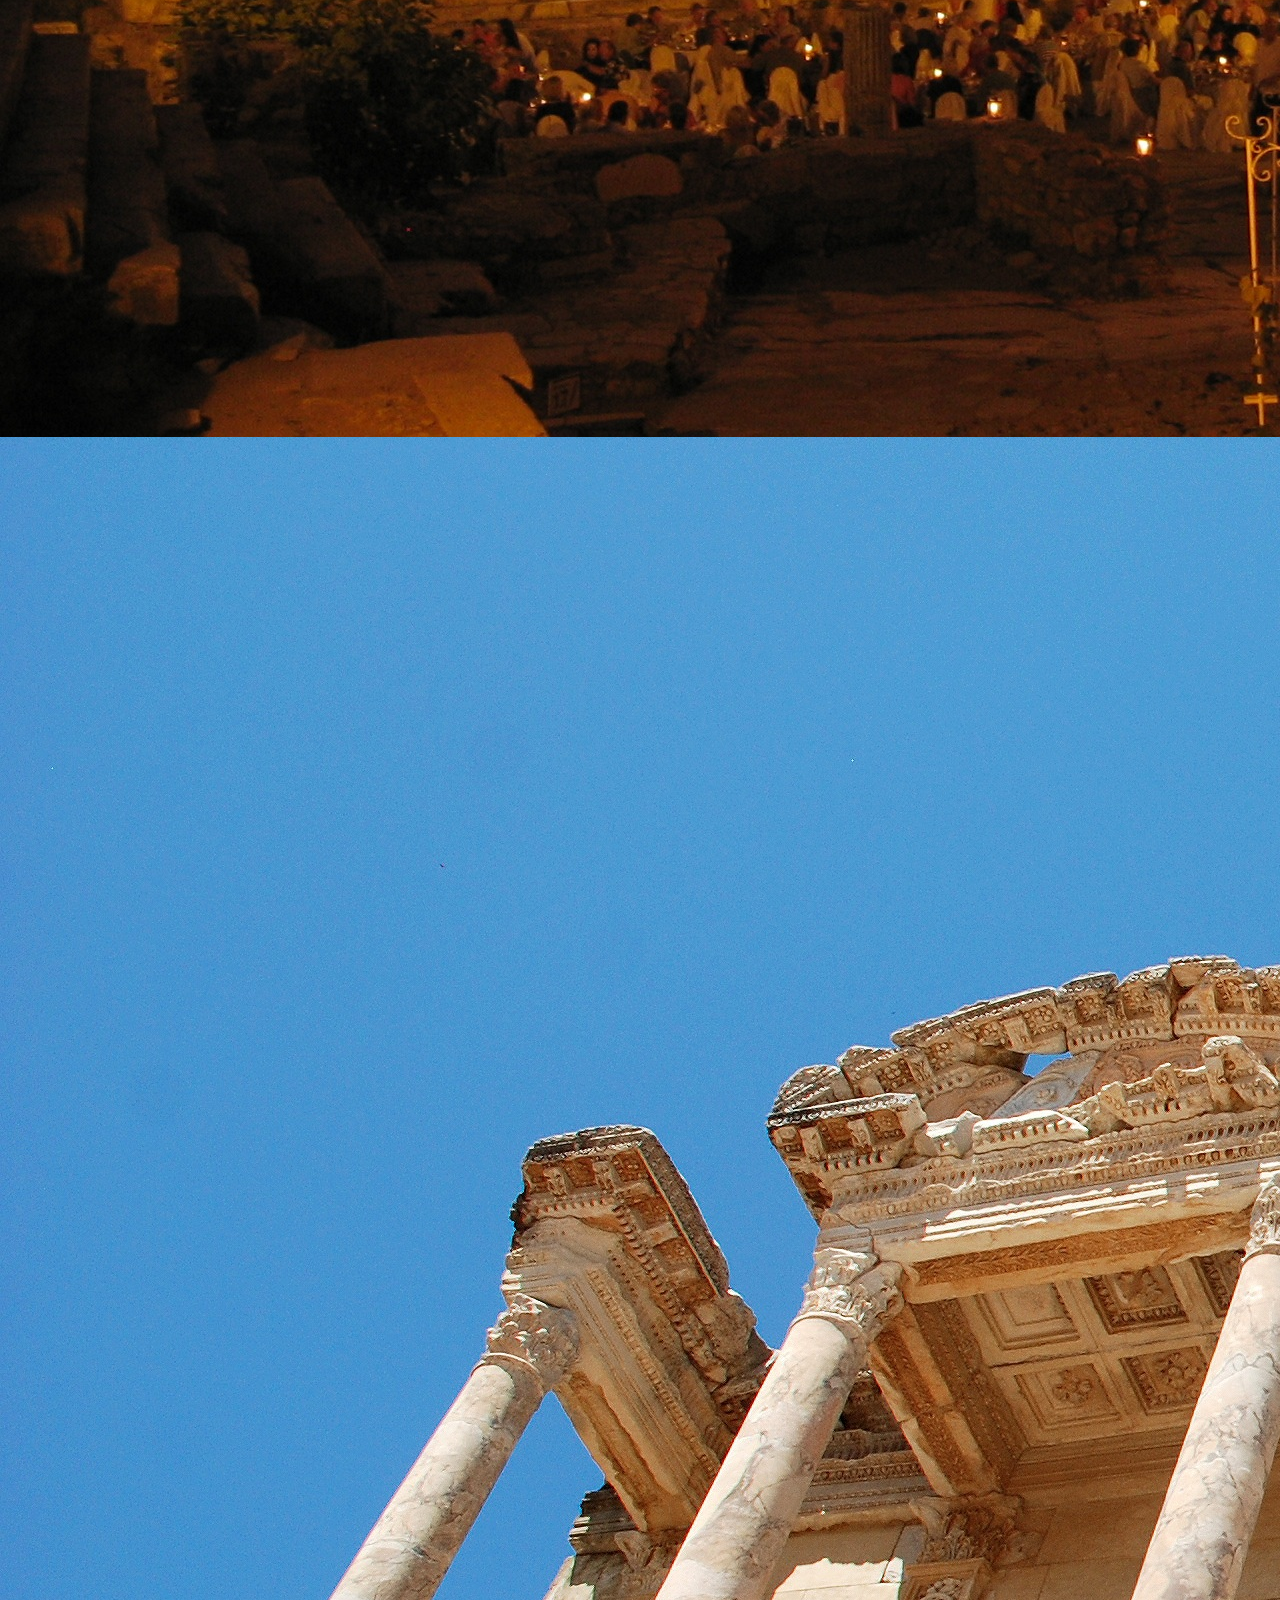
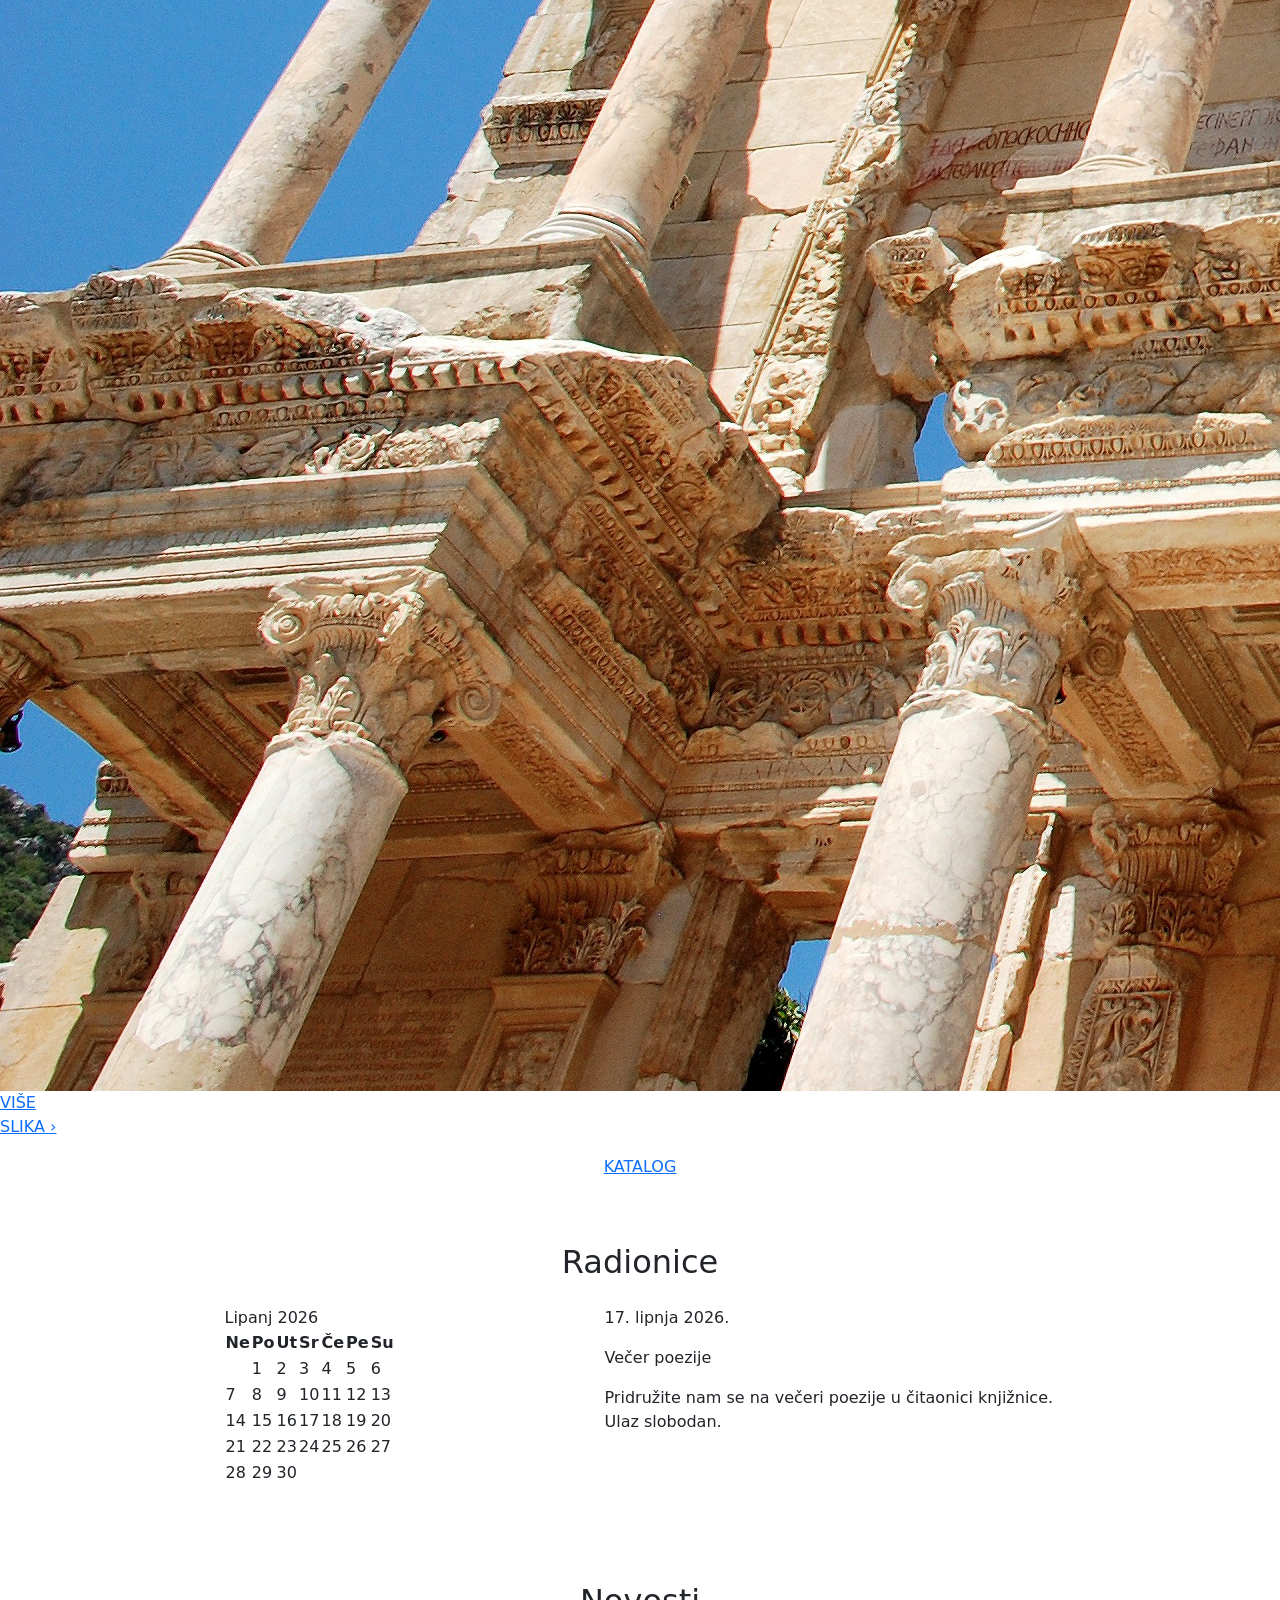
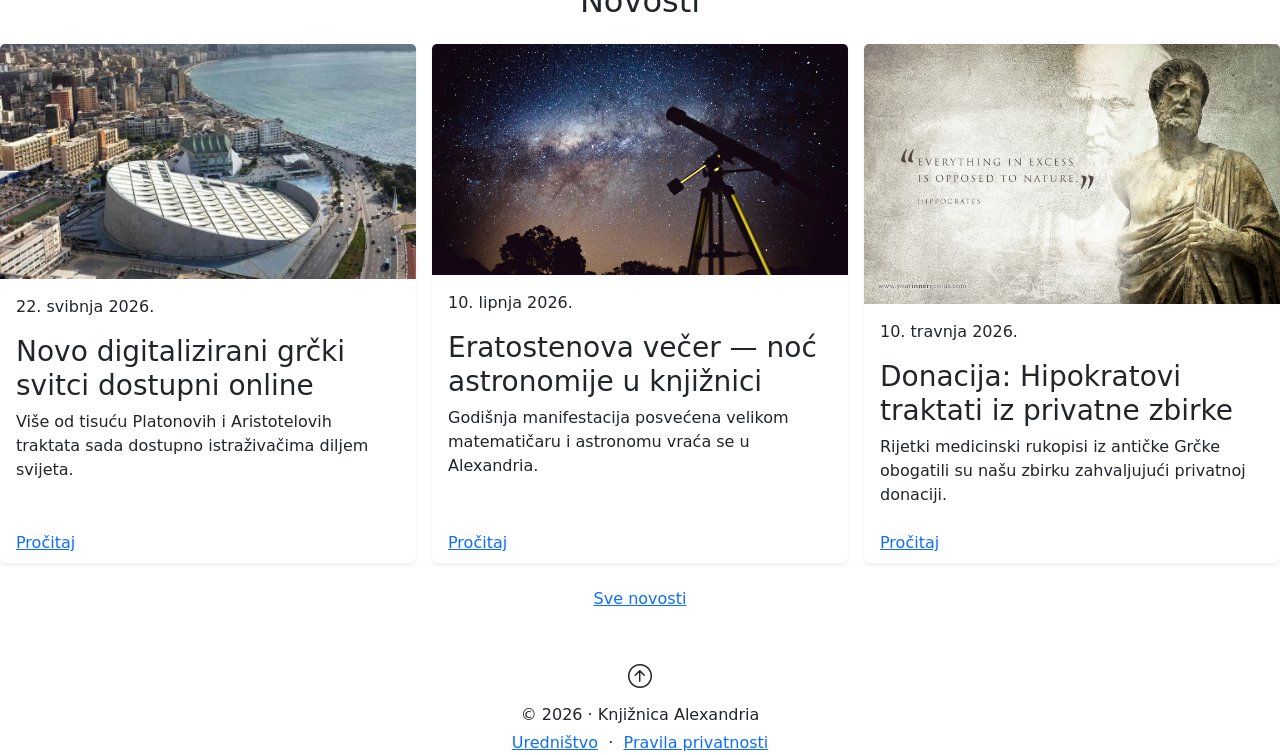
==== commit 80552ed7: "ENDE" ====
--- a/index.html
+++ b/index.html
@@ -39,6 +39,8 @@
                                 href="./html/dogadaji.html">Radionice</a></li>
                         <li class="nav-item"><a class="nav-link"
                                 href="./html/onama.html">O nama</a></li>
+                        <li class="nav-item d-lg-none"><a class="nav-link" href="./html/prijava.html">Prijava</a></li>
+                        <li class="nav-item d-lg-none"><a class="nav-link" href="./html/prijava.html?tab=registracija">Registracija</a></li>
                     </ul>
                     <div class="dropdown ms-3 d-none d-lg-block">
                         <a href="#" class="dropdown-toggle"
@@ -77,9 +79,9 @@
             </div>
         </section>
 
-        <section class="text-center py-3">
+        <div class="text-center py-3">
             <a href="./html/katalog.html" class="btn-katalog">KATALOG</a>
-        </section>
+        </div>
 
         <section class="events-section py-5">
             <div class="container">
@@ -141,17 +143,16 @@
 
                     <div class="col-12 col-md-4">
                         <div class="card h-100 border-0 shadow-sm">
-                            <img src="https://picsum.photos/seed/n1/400/200"
-                                class="card-img-top" alt="Novost 1">
+                            <img src="slike/novosti1.webp"
+                                class="card-img-top" alt="Novo digitalizirani grčki svitci">
                             <div class="card-body">
-                                <p class="card-datum">1. lipnja 2026.</p>
-                                <h5 class="card-title">Naslov novosti jedna</h5>
-                                <p class="card-text">Kratki opis novosti koji
-                                    privlači pažnju čitatelja i poziva ga da
-                                    sazna više.</p>
+                                <p class="card-datum">22. svibnja 2026.</p>
+                                <h3 class="card-title">Novo digitalizirani grčki svitci dostupni online</h3>
+                                <p class="card-text">Više od tisuću Platonovih i Aristotelovih
+                                    traktata sada dostupno istraživačima diljem svijeta.</p>
                             </div>
                             <div class="card-footer bg-transparent border-0">
-                                <a href="html/novost.html?id=1"
+                                <a href="html/novost.html"
                                     class="btn-katalog">Pročitaj</a>
                             </div>
                         </div>
@@ -159,17 +160,16 @@
 
                     <div class="col-12 col-md-4">
                         <div class="card h-100 border-0 shadow-sm">
-                            <img src="https://picsum.photos/seed/n2/400/200"
-                                class="card-img-top" alt="Novost 2">
+                            <img src="slike/novosti2.webp"
+                                class="card-img-top" alt="Eratostenova večer">
                             <div class="card-body">
-                                <p class="card-datum">15. svibnja 2026.</p>
-                                <h5 class="card-title">Naslov novosti dva</h5>
-                                <p class="card-text">Kratki opis novosti koji
-                                    privlači pažnju čitatelja i poziva ga da
-                                    sazna više.</p>
+                                <p class="card-datum">10. lipnja 2026.</p>
+                                <h3 class="card-title">Eratostenova večer — noć astronomije u knjižnici</h3>
+                                <p class="card-text">Godišnja manifestacija posvećena velikom
+                                    matematičaru i astronomu vraća se u Alexandria.</p>
                             </div>
                             <div class="card-footer bg-transparent border-0">
-                                <a href="html/novost.html?id=2"
+                                <a href="html/novost.html"
                                     class="btn-katalog">Pročitaj</a>
                             </div>
                         </div>
@@ -177,17 +177,16 @@
 
                     <div class="col-12 col-md-4">
                         <div class="card h-100 border-0 shadow-sm">
-                            <img src="https://picsum.photos/seed/n3/400/200"
-                                class="card-img-top" alt="Novost 3">
+                            <img src="slike/novosti3.jpg"
+                                class="card-img-top" alt="Hipokratovi traktati">
                             <div class="card-body">
-                                <p class="card-datum">3. svibnja 2026.</p>
-                                <h5 class="card-title">Naslov novosti tri</h5>
-                                <p class="card-text">Kratki opis novosti koji
-                                    privlači pažnju čitatelja i poziva ga da
-                                    sazna više.</p>
+                                <p class="card-datum">10. travnja 2026.</p>
+                                <h3 class="card-title">Donacija: Hipokratovi traktati iz privatne zbirke</h3>
+                                <p class="card-text">Rijetki medicinski rukopisi iz antičke Grčke
+                                    obogatili su našu zbirku zahvaljujući privatnoj donaciji.</p>
                             </div>
                             <div class="card-footer bg-transparent border-0">
-                                <a href="html/novost.html?id=3"
+                                <a href="html/novost.html"
                                     class="btn-katalog">Pročitaj</a>
                             </div>
                         </div>
